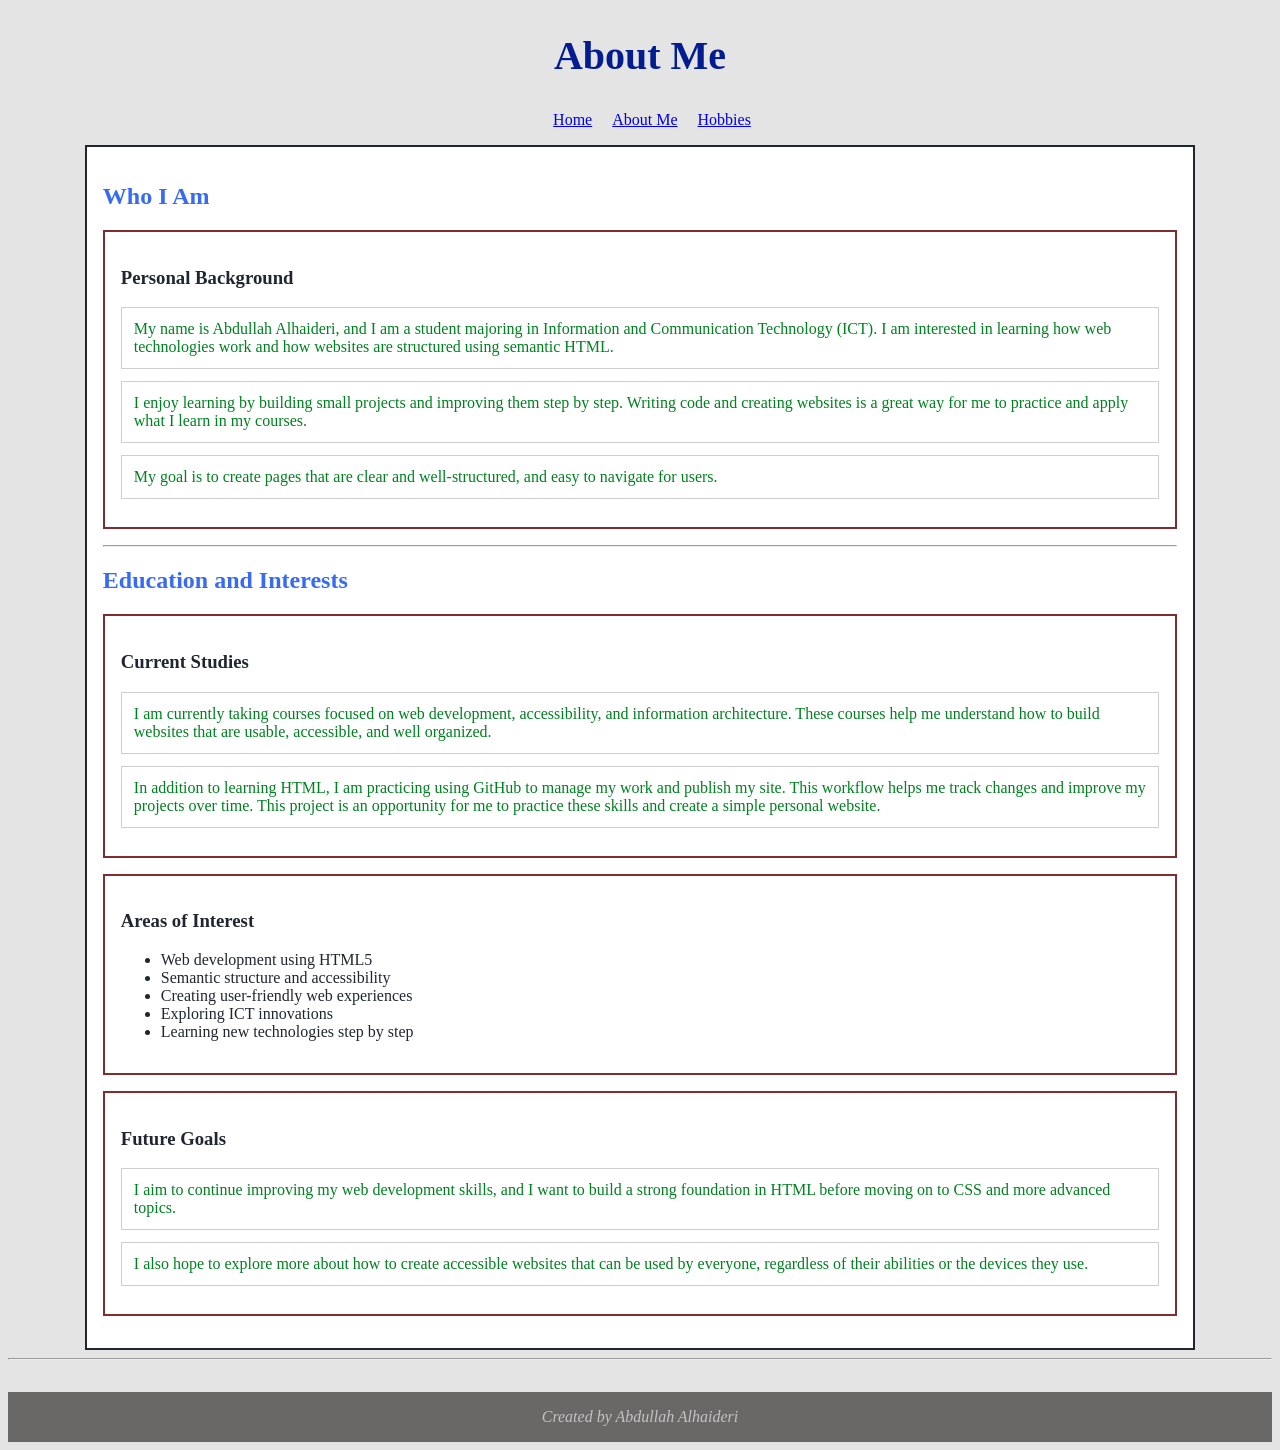
==== about.html @ c64aefee "added margins and borders" ====
<!DOCTYPE html>
<html lang="en">
<head>
    <meta charset="UTF-8">
    <meta name="viewport" content="width=device-width, initial-scale=1.0">
    <meta name="author" content="Abdullah Alhaideri">
    <meta name="description" content="About Abdullah Alhaideri.">
    <title>Abdullah Alhaideri - About Me</title>
    <base href="https://abod859.github.io/web_dev_2026/">
    <link rel="stylesheet" href="css/style.css">
</head>

<body>
    <header>
        
        <h1>About Me</h1>
       <nav>
            <ul>
            <li><a href="index.html">Home</a></li> 
            <li><a href="about.html">About Me</a></li> 
            <li><a href="hobbies.html">Hobbies</a></li> 
            </ul>
        </nav>
    </header>

    <main>
        <article>
            <header>
                <h2>Who I Am</h2>
            </header>

            <section>
                <h3>Personal Background</h3>
                <p>
                    My name is Abdullah Alhaideri, and I am a student majoring in Information and Communication
                    Technology (ICT). I am interested in learning how web technologies work and how websites
                    are structured using semantic HTML.
                </p>
                <p>
                    I enjoy learning by building small projects and improving them step by step.
                    Writing code and creating websites is a great way for me to practice and apply what I learn in my courses.
                </p>
                <p>
                     My goal is to create pages that are clear and well-structured, and easy to navigate for users.
                </p>
            </section>
        </article>
        <hr>
        <article>
            <header>
                <h2>Education and Interests</h2>
            </header>

            <section>
                <h3>Current Studies</h3>
                <p>
                    I am currently taking courses focused on web development, accessibility, and information
                    architecture. These courses help me understand how to build websites that are usable,
                    accessible, and well organized.
                </p>
                <p>
                    In addition to learning HTML, I am practicing using GitHub to manage my work and publish my site.
                    This workflow helps me track changes and improve my projects over time.
                    This project is an opportunity for me to practice these skills and create a simple personal website.
                </p>
                
            </section>

            <section>
                <h3>Areas of Interest</h3>
                <ul>
                    <li>Web development using HTML5</li>
                    <li>Semantic structure and accessibility</li>
                    <li>Creating user-friendly web experiences</li>
                    <li>Exploring ICT innovations</li>
                    <li>Learning new technologies step by step</li>
                </ul>
            </section>

             <section>
                <h3>Future Goals</h3>
                <p>
                    I aim to continue improving my web development skills, 
                    and I want to build a strong foundation in HTML before moving on to CSS and more advanced topics.
                </p>
                <p>
                    I also hope to explore more about how to create accessible websites that can be used by everyone, 
                    regardless of their abilities or the devices they use.
                </p>
            </section>
        </article>

    </main>
    <hr>
    <footer>
        <address>
            Created by Abdullah Alhaideri
        </address>
    </footer>
</body>
</html>
---- css/style.css ----
body {
  background-color: #e4e4e4fd;
  color: #202630;
  font-size: 1rem; 
}

h1 {
  color: #031d91;
  font-size: 2.5rem;
  font-weight: bold;
  text-align: center;
  margin: 2rem 0;
}

h2 {
  color: #0746f3ce;
}




nav a:hover{
  color: #a84f25;

}



nav > ul {
  background-color: #e4e4e4fd;
  list-style-type: none;
  text-align: center;
}
nav > ul > li {
  display: inline-block;
  margin-right: 1rem;
}



.highlight {
  background-color: #ffffff;
  color: #7c2d12;
}

#site-title {
  color: #7e2e2e;
}



/*
* {
  border: 1px solid black;
}
*/


main {
  width: 85%;
  margin: 0 auto;
  border: 2px solid #202630;
  padding: 1rem;
  background-color: #ffffff;
}


/* Section boxes
*/

section {
  border: 2px solid #7e2e2e;
  padding: 1rem;
  margin: 1rem 0;
}


/* Paragraph spacing example
*/

p {
  border: 1px solid #cfcfcf;
  padding: 0.75rem;
  margin: 0.75rem 0;
  color: #008120;

}



.nested-demo {
  border: 2px solid #0746f3ce;
  padding: 1rem;
  margin: 1rem 0;
  background-color: #f9fafb;
}


.child-default {
  width: 100%;
  padding: 1rem;
  border: 2px dashed #008120;
}


/* Using border-box */

.child-borderbox {
  width: 100%;
  padding: 1rem;
  border: 2px dashed #031d91;
  box-sizing: border-box;
}



/* Footer styling */
footer {
  background-color: #0803038c;
  color: #ffffff99;
  text-align: center;
  margin: 2rem 0 0 0;
  padding: 1rem;
}
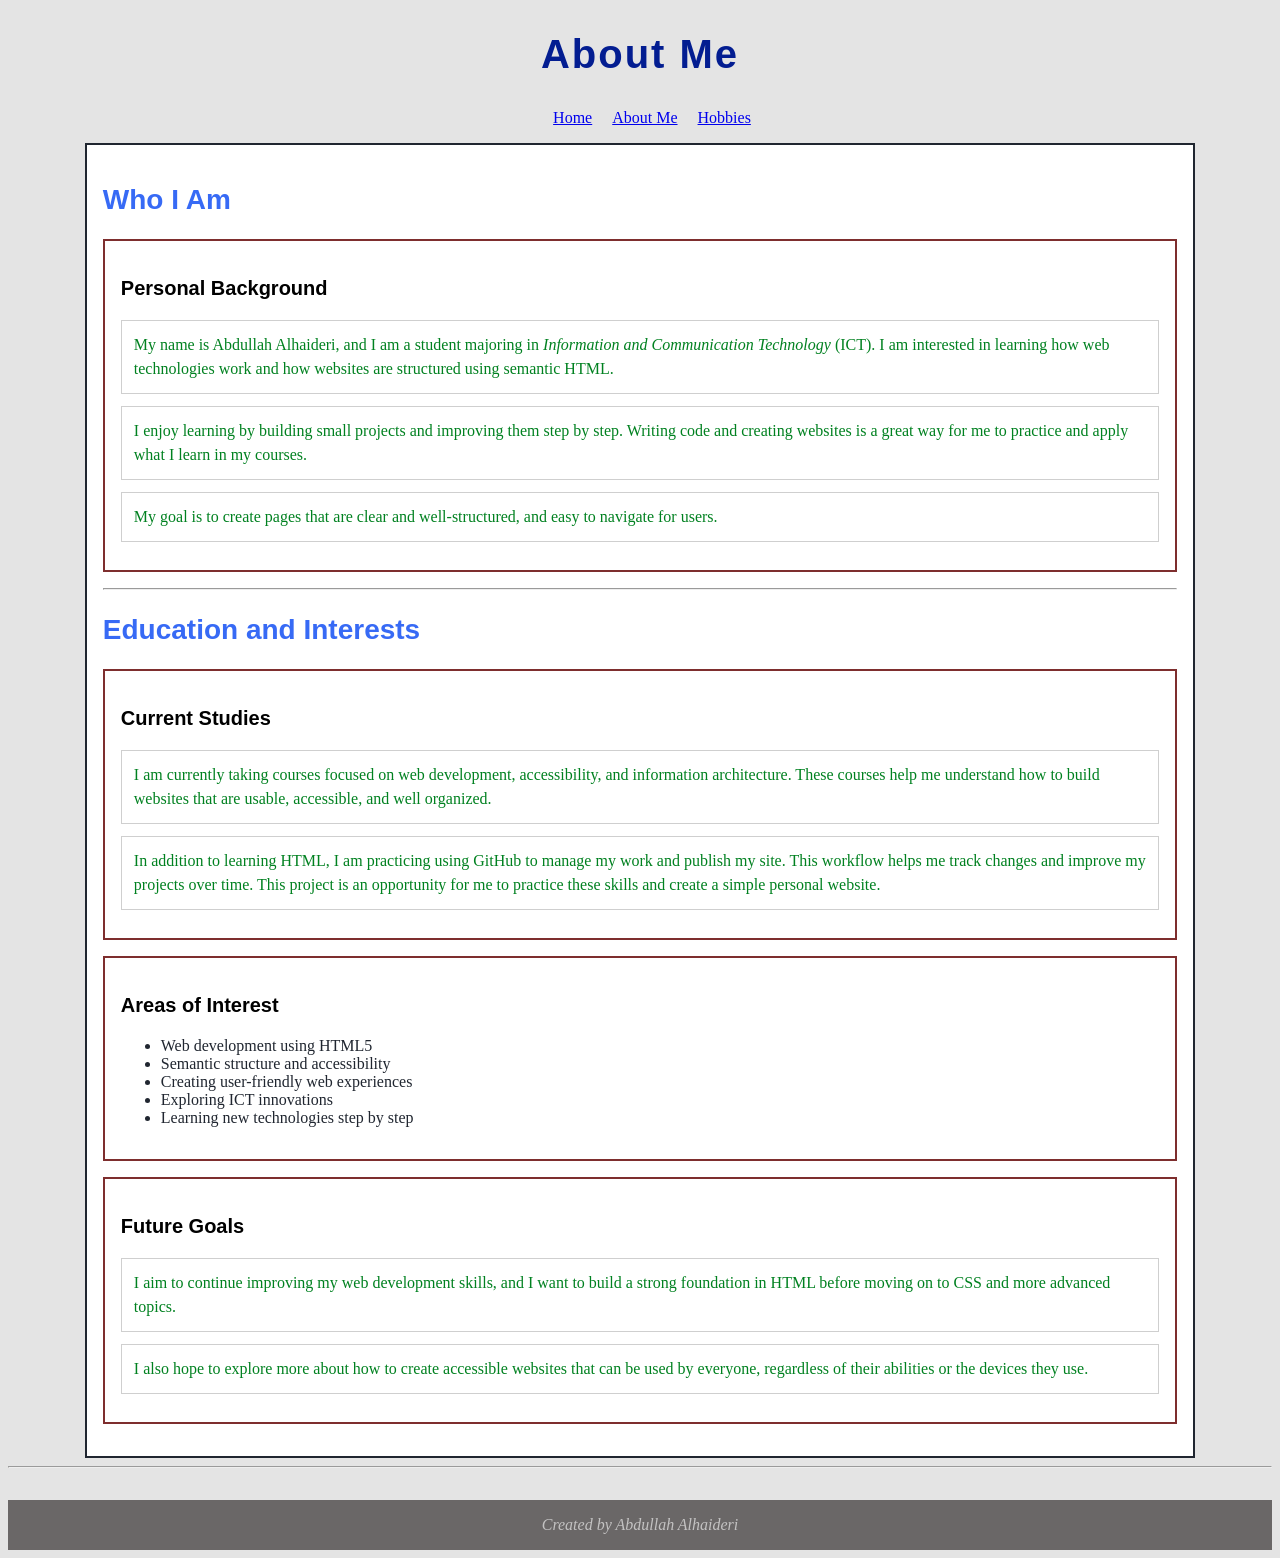
==== commit 54e69ce4: "Typography and Font Styles" ====
--- a/about.html
+++ b/about.html
@@ -32,8 +32,8 @@
             <section>
                 <h3>Personal Background</h3>
                 <p>
-                    My name is Abdullah Alhaideri, and I am a student majoring in Information and Communication
-                    Technology (ICT). I am interested in learning how web technologies work and how websites
+                    My name is Abdullah Alhaideri, and I am a student majoring in <i> Information and Communication
+                    Technology</i> (ICT). I am interested in learning how web technologies work and how websites
                     are structured using semantic HTML.
                 </p>
                 <p>
--- a/css/style.css
+++ b/css/style.css
@@ -1,10 +1,16 @@
 
 
-
+html {
+  font-size: 100%;
+  font-family: Georgia, 'Times New Roman', Times, serif;
+}
 body {
   background-color: #e4e4e4fd;
   color: #202630;
   font-size: 1rem; 
+}
+h1, h2, h3 {
+  font-family: Arial, Helvetica, sans-serif;
 }
 
 h1 {
@@ -13,18 +19,38 @@
   font-weight: bold;
   text-align: center;
   margin: 2rem 0;
+  letter-spacing: 0.05em;
+  
 }
 
 h2 {
   color: #0746f3ce;
+  font-size: 1.75rem;
+  font-weight: bold;
 }
 
+h3 {
+  color: #000000;
+  font-size: 1.25rem;
+  font-weight: bold;
+}
 
+/* Paragraph spacing example
+*/
+
+p {
+  border: 1px solid #cfcfcf;
+  padding: 0.75rem;
+  margin: 0.75rem 0;
+  color: #008120;
+  line-height: 1.5;
+
+}
 
 
 nav a:hover{
   color: #a84f25;
-
+  text-decoration: underline;
 }
 
 
@@ -33,6 +59,7 @@
   background-color: #e4e4e4fd;
   list-style-type: none;
   text-align: center;
+
 }
 nav > ul > li {
   display: inline-block;
@@ -68,6 +95,7 @@
 }
 
 
+
 /* Section boxes
 */
 
@@ -77,16 +105,18 @@
   margin: 1rem 0;
 }
 
+figure {
+  margin: 1rem 0;
+}
 
-/* Paragraph spacing example
-*/
-
-p {
-  border: 1px solid #cfcfcf;
-  padding: 0.75rem;
-  margin: 0.75rem 0;
-  color: #008120;
-
+picture {
+  display: block;
+}
+img {
+  max-width: 481px;
+  height: auto;
+  display: block;
+  margin: 1rem auto;
 }
 
 
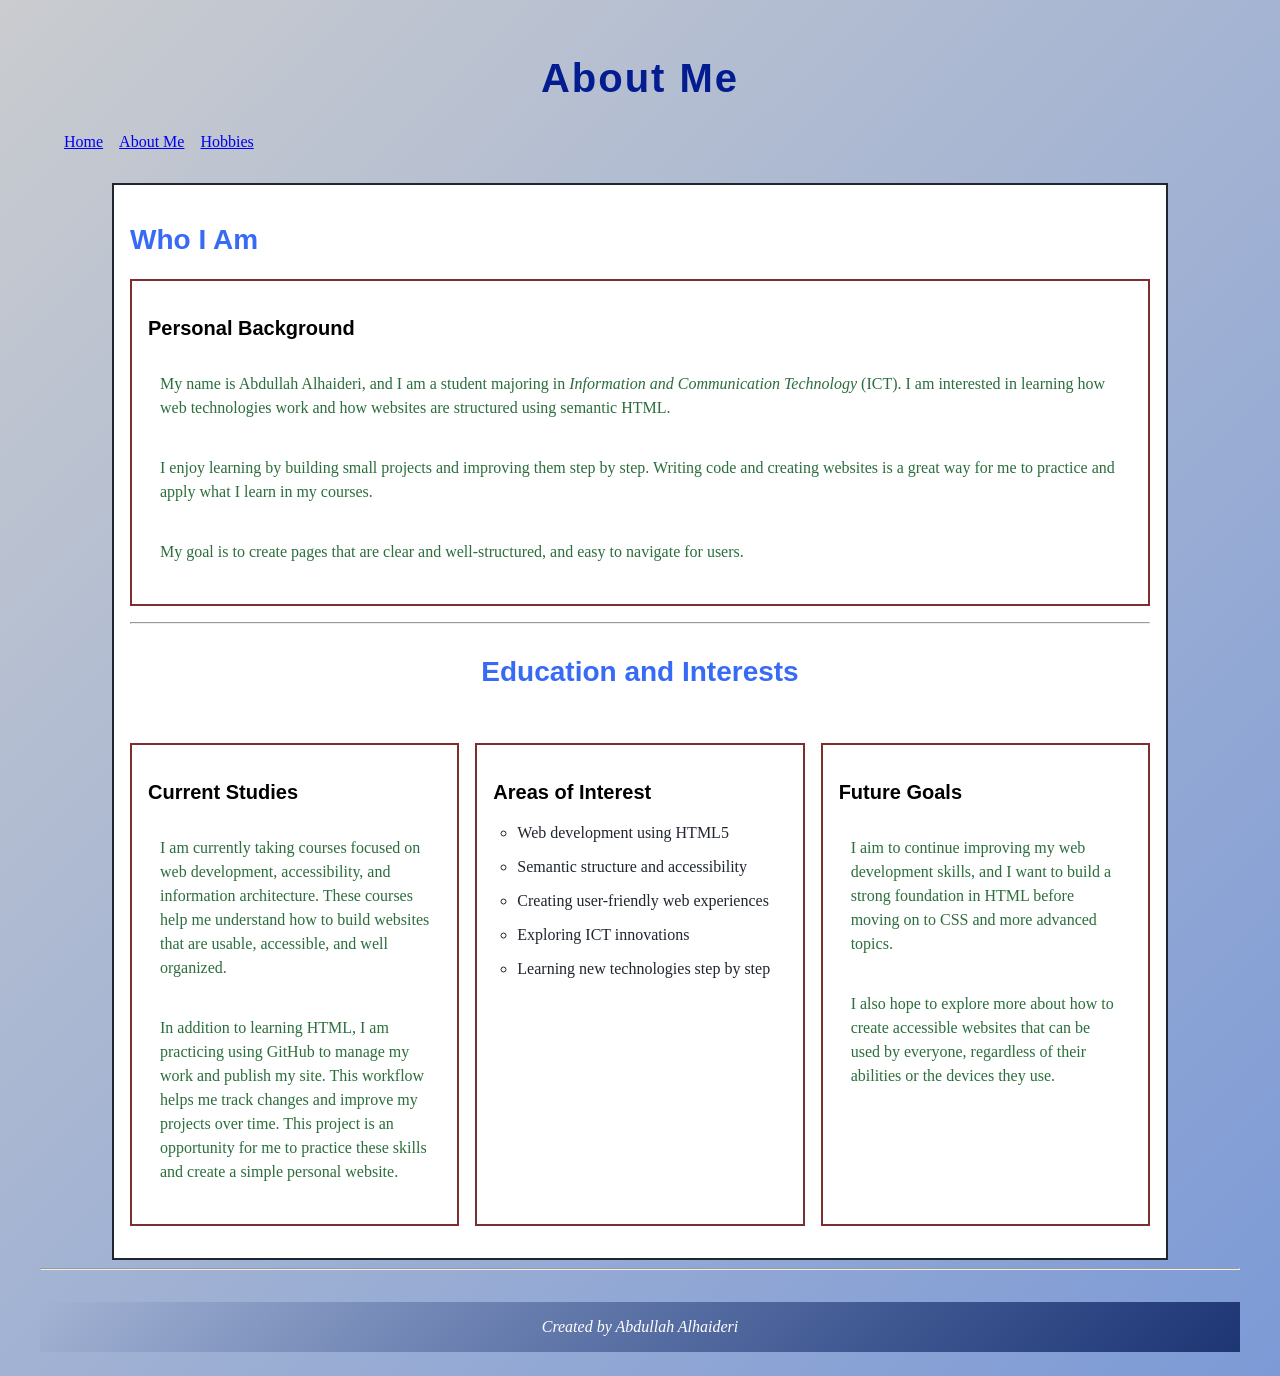
==== commit 2eccb2dd: "update" ====
--- a/about.html
+++ b/about.html
@@ -46,7 +46,7 @@
             </section>
         </article>
         <hr>
-        <article>
+        <article class="about-flex">
             <header>
                 <h2>Education and Interests</h2>
             </header>
--- a/css/style.css
+++ b/css/style.css
@@ -5,10 +5,14 @@
   font-family: Georgia, 'Times New Roman', Times, serif;
 }
 body {
-  background-color: #e4e4e4fd;
+  background: linear-gradient(135deg, #cacccf, #7292d3ec);
   color: #202630;
+  padding: 1rem 2rem;
   font-size: 1rem; 
 }
+
+
+
 h1, h2, h3 {
   font-family: Arial, Helvetica, sans-serif;
 }
@@ -39,10 +43,9 @@
 */
 
 p {
-  border: 1px solid #cfcfcf;
   padding: 0.75rem;
   margin: 0.75rem 0;
-  color: #008120;
+  color: #2b6e3c;
   line-height: 1.5;
 
 }
@@ -56,16 +59,30 @@
 
 
 nav > ul {
-  background-color: #e4e4e4fd;
   list-style-type: none;
   text-align: center;
+  background: none;
+  display: flex;
+  flex-wrap: wrap;
+  justify-self: center;
+  gap: 1rem;  
 
 }
 nav > ul > li {
   display: inline-block;
-  margin-right: 1rem;
-}
-
+  margin-right: 0;
+}
+
+/* List styling experiment */
+
+ul {
+  list-style-type: circle;
+  padding-left: 1.5rem;
+}
+
+ul li {
+  margin-bottom: 1rem;
+}
 
 
 .highlight {
@@ -94,6 +111,23 @@
   background-color: #ffffff;
 }
 
+.about-flex {
+  display: flex;
+  flex-wrap: wrap;
+  gap: 1rem;
+}
+
+.about-flex > header {
+  width: 100%;
+  text-align: center;
+  color: #0746f3ce;
+}
+
+.about-flex > section {
+  flex: 1 1 18rem;
+}
+
+
 
 
 /* Section boxes
@@ -106,7 +140,7 @@
 }
 
 figure {
-  margin: 1rem 0;
+  padding: 0.5rem;
 }
 
 picture {
@@ -117,7 +151,13 @@
   height: auto;
   display: block;
   margin: 1rem auto;
-}
+  border: 5px dotted #5c5b5bf3;
+  border-radius: 20px;
+
+}
+
+
+
 
 
 
@@ -126,8 +166,20 @@
   padding: 1rem;
   margin: 1rem 0;
   background-color: #f9fafb;
-}
-
+  display: flex;
+  flex-wrap: wrap;
+  gap: 1rem;
+}
+
+.nested-demo > header {
+  width: 100%;
+  text-align: center;
+  color: #0746f3ce;
+}
+
+.nested-demo > section {
+  flex: 1 1 18rem;
+}
 
 .child-default {
   width: 100%;
@@ -149,9 +201,11 @@
 
 /* Footer styling */
 footer {
-  background-color: #0803038c;
-  color: #ffffff99;
+  background: linear-gradient(135deg, #1a1a2e00, #09205fd2);
+  color: #ffffff;
   text-align: center;
   margin: 2rem 0 0 0;
   padding: 1rem;
-}+  
+}
+
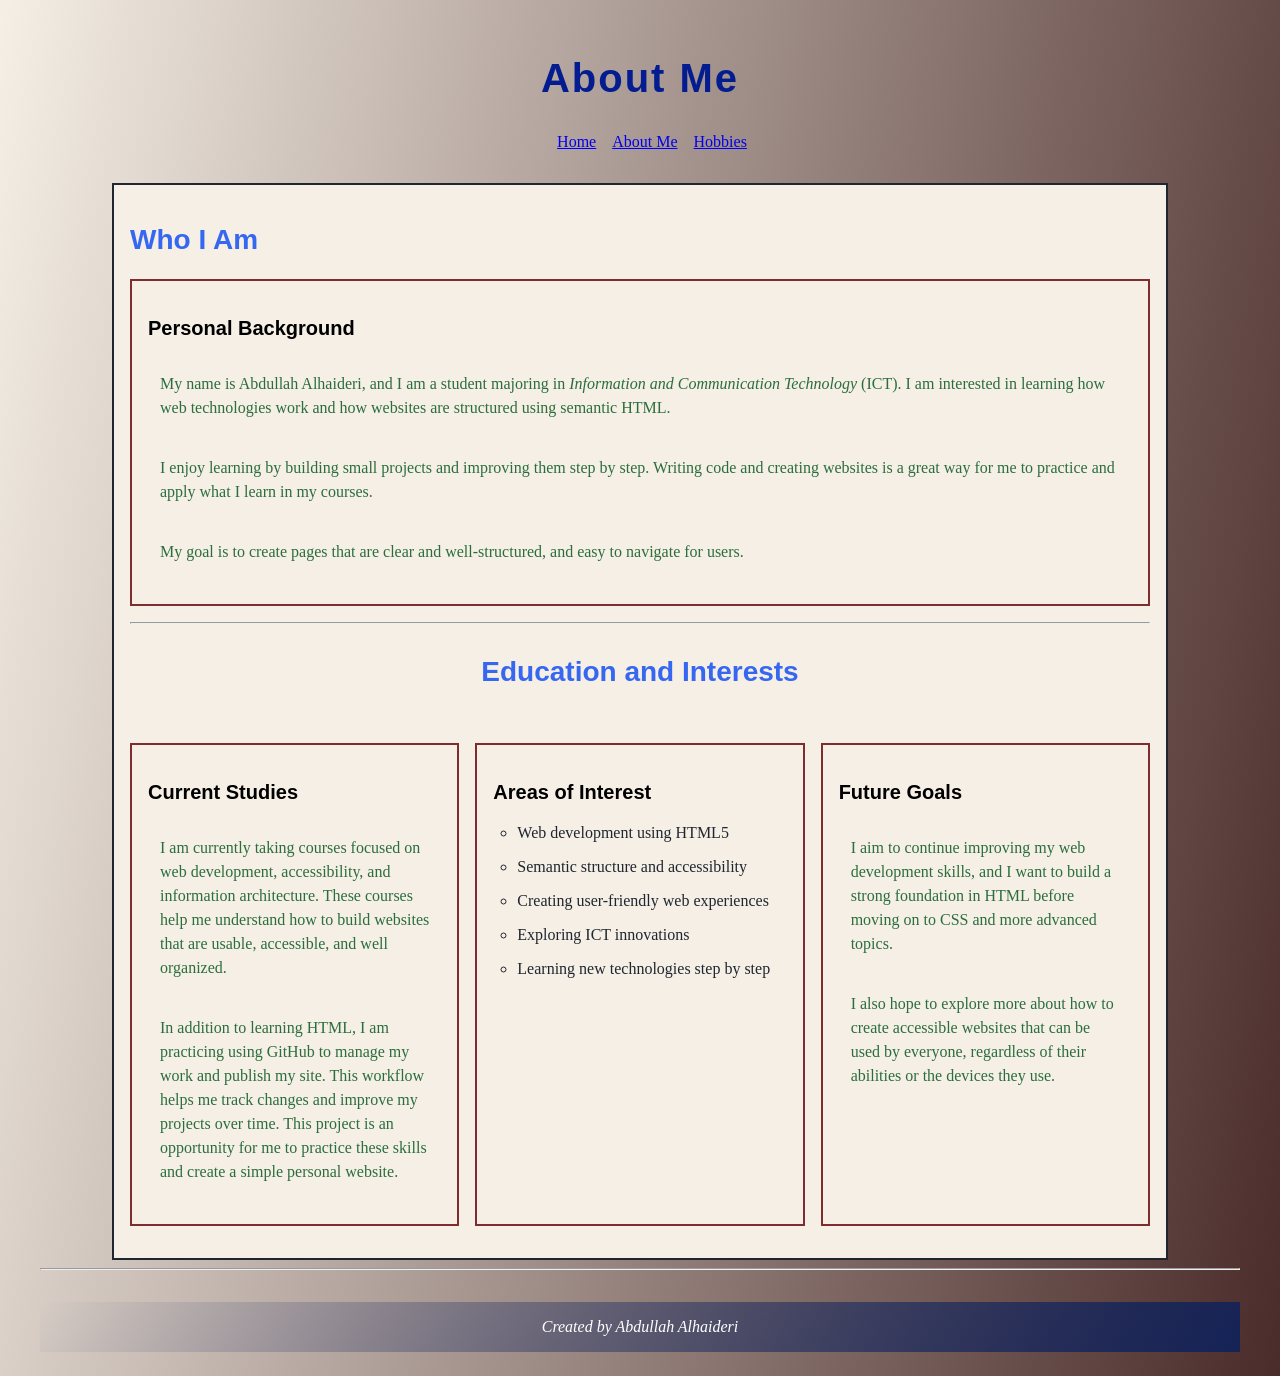
==== commit 52042f6f: "Add structured data for about in JSON-LD" ====
--- a/about.html
+++ b/about.html
@@ -8,6 +8,32 @@
     <title>Abdullah Alhaideri - About Me</title>
     <base href="https://abod859.github.io/web_dev_2026/">
     <link rel="stylesheet" href="css/style.css">
+
+    <script type="application/ld+json">
+{
+  "@context": "https://schema.org",
+  "@type": "ProfilePage",
+  "name": "About Me - Abdullah Alhaideri",
+  "url": "https://abod859.github.io/web_dev_2026/about.html",
+  "description": "A page describing the personal background, current studies, and future goals of Abdullah Alhaideri.",
+  "mainEntity": {
+    "@type": "Person",
+    "name": "Abdullah Alhaideri",
+    "knowsAbout": [
+      "Web development using HTML5",
+      "Semantic structure and accessibility",
+      "Creating user-friendly web experiences",
+      "Exploring ICT innovations",
+      "Learning new technologies step by step"
+    ],
+    "hasCredential": {
+      "@type": "EducationalOccupationalCredential",
+      "credentialCategory": "Information and Communication Technology",
+      "description": "Courses focused on web development, accessibility, and information architecture"
+    }
+  }
+}
+</script>
 </head>
 
 <body>
--- a/css/style.css
+++ b/css/style.css
@@ -1,18 +1,23 @@
 
-
+/* Global styles
+*/
 html {
   font-size: 100%;
   font-family: Georgia, 'Times New Roman', Times, serif;
 }
+
+/* Body styling with gradient background and padding
+*/
 body {
-  background: linear-gradient(135deg, #cacccf, #7292d3ec);
+  background: linear-gradient(100deg, #f5efe6, #4A2c2a);
   color: #202630;
   padding: 1rem 2rem;
   font-size: 1rem; 
 }
 
 
-
+/* Heading styles with different colors and font sizes
+*/
 h1, h2, h3 {
   font-family: Arial, Helvetica, sans-serif;
 }
@@ -57,17 +62,19 @@
 }
 
 
-
 nav > ul {
   list-style-type: none;
   text-align: center;
   background: none;
   display: flex;
   flex-wrap: wrap;
-  justify-self: center;
+  justify-content: center;
   gap: 1rem;  
 
 }
+
+/* Displaying navigation items inline with spacing
+*/
 nav > ul > li {
   display: inline-block;
   margin-right: 0;
@@ -84,7 +91,8 @@
   margin-bottom: 1rem;
 }
 
-
+/* Highlight class for special text styling
+*/
 .highlight {
   background-color: #ffffff;
   color: #7c2d12;
@@ -102,15 +110,18 @@
 }
 */
 
-
+/* Main content styling with centered layout and borders
+*/
 main {
   width: 85%;
   margin: 0 auto;
   border: 2px solid #202630;
   padding: 1rem;
-  background-color: #ffffff;
-}
-
+  background-color: #f5efe6;
+}
+
+/* About section with flexbox layout and responsive design
+*/
 .about-flex {
   display: flex;
   flex-wrap: wrap;
@@ -137,8 +148,11 @@
   border: 2px solid #7e2e2e;
   padding: 1rem;
   margin: 1rem 0;
-}
-
+  background-color: #f5efe6;
+}
+
+/* Figure and image styling with borders and responsive design
+*/
 figure {
   padding: 0.5rem;
 }
@@ -157,15 +171,13 @@
 }
 
 
-
-
-
-
+/* Nested demo section with flexbox layout and different border styles
+*/
 .nested-demo {
   border: 2px solid #0746f3ce;
   padding: 1rem;
   margin: 1rem 0;
-  background-color: #f9fafb;
+  background-color: #f5efe6;
   display: flex;
   flex-wrap: wrap;
   gap: 1rem;
@@ -181,6 +193,9 @@
   flex: 1 1 18rem;
 }
 
+
+/* Default box model with content-box
+*/
 .child-default {
   width: 100%;
   padding: 1rem;
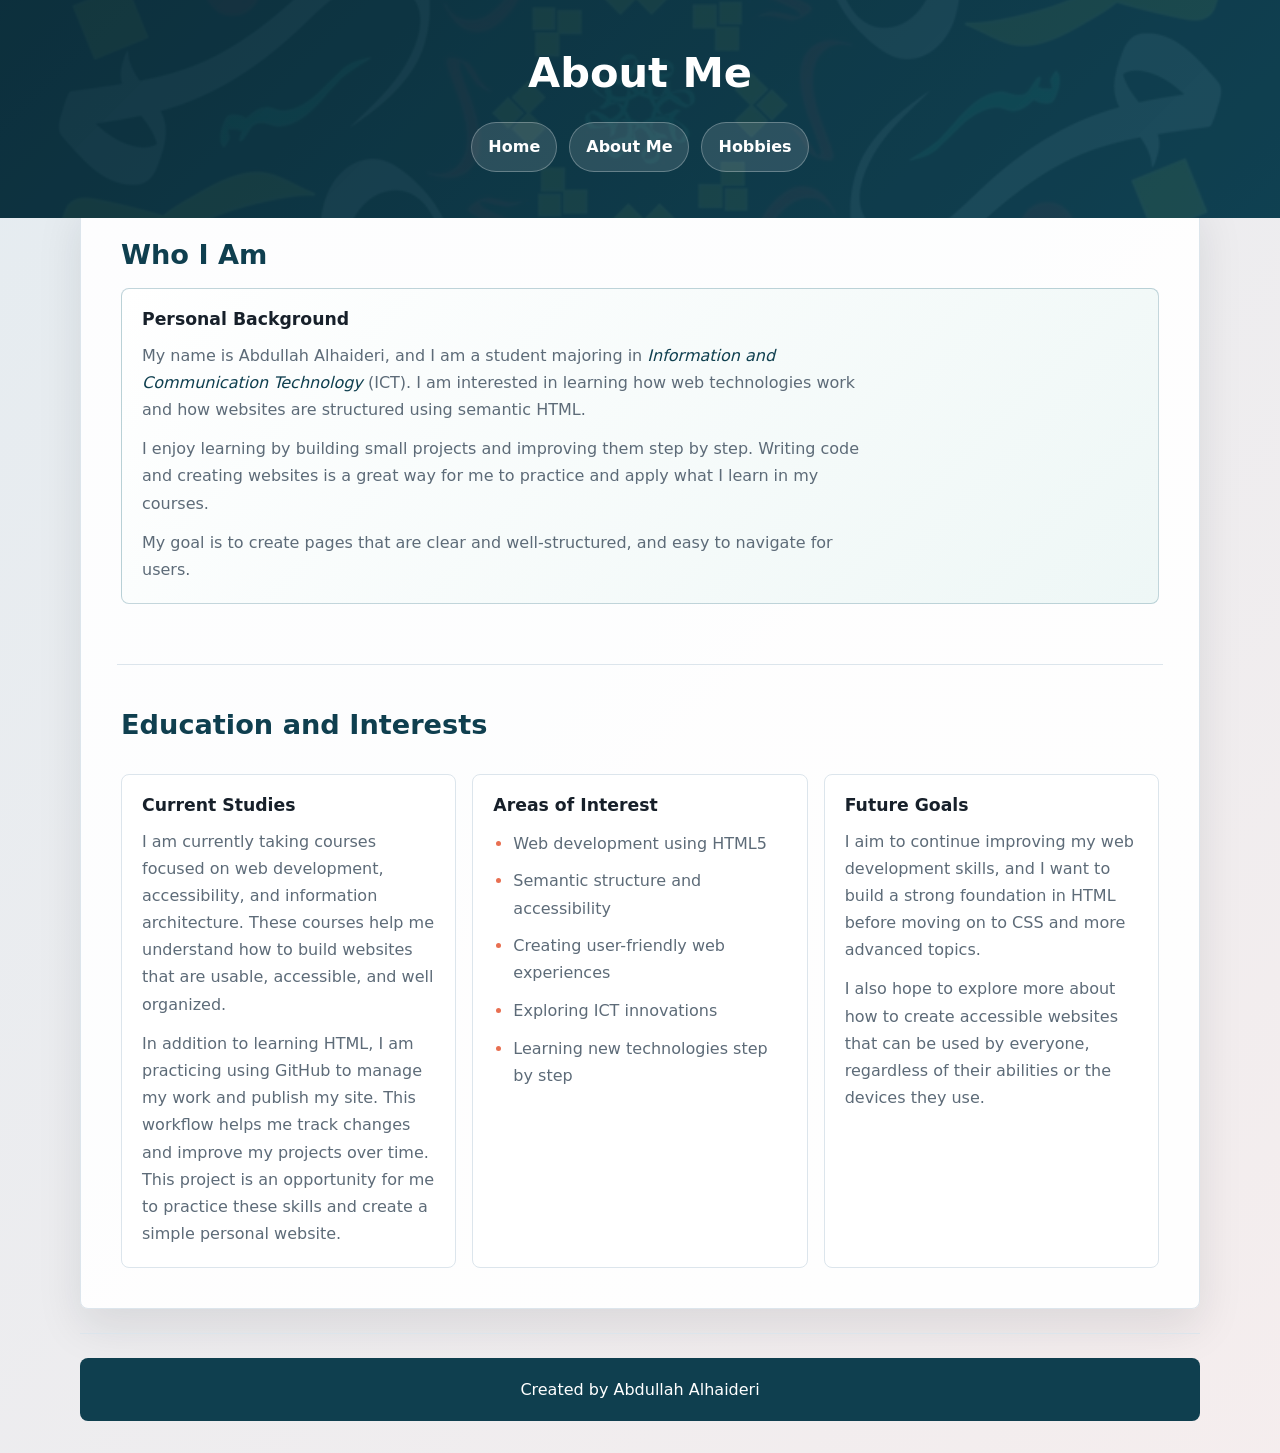
==== commit c752f55b: "CSS update" ====
--- a/about.html
+++ b/about.html
@@ -6,7 +6,6 @@
     <meta name="author" content="Abdullah Alhaideri">
     <meta name="description" content="About Abdullah Alhaideri.">
     <title>Abdullah Alhaideri - About Me</title>
-    <base href="https://abod859.github.io/web_dev_2026/">
     <link rel="stylesheet" href="css/style.css">
 
     <script type="application/ld+json">
--- a/css/style.css
+++ b/css/style.css
@@ -1,226 +1,331 @@
-
-/* Global styles
-*/
+/* Modern personal website design */
+:root {
+  --bg: #f6f8fb;
+  --surface: #ffffff;
+  --surface-soft: #eef7f6;
+  --text: #17202a;
+  --muted: #5d6b78;
+  --primary: #155e75;
+  --primary-dark: #0f3f4f;
+  --accent: #e86f51;
+  --line: #dce5ec;
+  --shadow: 0 18px 45px rgba(23, 32, 42, 0.1);
+  --radius: 8px;
+}
+
+* {
+  box-sizing: border-box;
+}
+
 html {
   font-size: 100%;
-  font-family: Georgia, 'Times New Roman', Times, serif;
-}
-
-/* Body styling with gradient background and padding
-*/
+  font-family: Inter, ui-sans-serif, system-ui, -apple-system, BlinkMacSystemFont, "Segoe UI", Arial, sans-serif;
+  scroll-behavior: smooth;
+}
+
 body {
-  background: linear-gradient(100deg, #f5efe6, #4A2c2a);
-  color: #202630;
-  padding: 1rem 2rem;
-  font-size: 1rem; 
-}
-
-
-/* Heading styles with different colors and font sizes
-*/
-h1, h2, h3 {
-  font-family: Arial, Helvetica, sans-serif;
+  min-height: 100vh;
+  margin: 0;
+  background:
+    linear-gradient(135deg, rgba(21, 94, 117, 0.08), rgba(232, 111, 81, 0.08)),
+    var(--bg);
+  color: var(--text);
+  font-size: 1rem;
+  line-height: 1.7;
+}
+
+body > header {
+  position: relative;
+  overflow: hidden;
+  padding: 3rem 1.5rem 2.25rem;
+  color: #ffffff;
+  text-align: center;
+  background:
+    linear-gradient(135deg, rgba(15, 63, 79, 0.96), rgba(21, 94, 117, 0.92)),
+    url("../media/calligraphy_large.jpg") center / cover;
+}
+
+body > header::before {
+  content: "";
+  position: absolute;
+  inset: 0;
+  background: rgba(9, 24, 32, 0.35);
+}
+
+body > header > * {
+  position: relative;
+  z-index: 1;
+}
+
+h1,
+h2,
+h3 {
+  margin: 0;
+  color: var(--text);
+  line-height: 1.2;
 }
 
 h1 {
-  color: #031d91;
-  font-size: 2.5rem;
-  font-weight: bold;
-  text-align: center;
-  margin: 2rem 0;
-  letter-spacing: 0.05em;
-  
+  max-width: 48rem;
+  margin: 0 auto 1.5rem;
+  color: #ffffff;
+  font-size: 2.6rem;
+  font-weight: 800;
 }
 
 h2 {
-  color: #0746f3ce;
-  font-size: 1.75rem;
-  font-weight: bold;
+  color: var(--primary-dark);
+  font-size: 1.7rem;
+  font-weight: 750;
 }
 
 h3 {
-  color: #000000;
-  font-size: 1.25rem;
-  font-weight: bold;
-}
-
-/* Paragraph spacing example
-*/
-
-p {
-  padding: 0.75rem;
-  margin: 0.75rem 0;
-  color: #2b6e3c;
-  line-height: 1.5;
-
-}
-
-
-nav a:hover{
-  color: #a84f25;
-  text-decoration: underline;
-}
-
+  color: var(--text);
+  font-size: 1.08rem;
+  font-weight: 700;
+}
 
 nav > ul {
-  list-style-type: none;
-  text-align: center;
-  background: none;
   display: flex;
   flex-wrap: wrap;
   justify-content: center;
-  gap: 1rem;  
-
-}
-
-/* Displaying navigation items inline with spacing
-*/
-nav > ul > li {
-  display: inline-block;
-  margin-right: 0;
-}
-
-/* List styling experiment */
+  gap: 0.75rem;
+  margin: 0;
+  padding: 0;
+  list-style: none;
+}
+
+nav a {
+  display: inline-flex;
+  align-items: center;
+  min-height: 2.75rem;
+  padding: 0.65rem 1rem;
+  border: 1px solid rgba(255, 255, 255, 0.28);
+  border-radius: 999px;
+  color: #ffffff;
+  font-weight: 700;
+  text-decoration: none;
+  background: rgba(255, 255, 255, 0.12);
+  transition: transform 180ms ease, background-color 180ms ease, border-color 180ms ease;
+}
+
+nav a:hover,
+nav a:focus-visible {
+  color: #ffffff;
+  background: rgba(255, 255, 255, 0.22);
+  border-color: rgba(255, 255, 255, 0.65);
+  text-decoration: none;
+  transform: translateY(-2px);
+}
+
+main {
+  width: min(1120px, calc(100% - 2rem));
+  margin: -1.25rem auto 0;
+  padding: 1.25rem;
+  border: 1px solid var(--line);
+  border-radius: var(--radius);
+  background: rgba(255, 255, 255, 0.92);
+  box-shadow: var(--shadow);
+}
+
+article {
+  padding: 1.25rem;
+}
+
+article > header {
+  margin-bottom: 1rem;
+}
+
+section {
+  margin: 1rem 0;
+  padding: 1.25rem;
+  border: 1px solid var(--line);
+  border-radius: var(--radius);
+  background: var(--surface);
+}
+
+article:first-child section:first-of-type {
+  border-color: rgba(21, 94, 117, 0.25);
+  background: linear-gradient(135deg, #ffffff, var(--surface-soft));
+}
+
+p {
+  max-width: 72ch;
+  margin: 0.75rem 0 0;
+  padding: 0;
+  color: var(--muted);
+}
+
+strong,
+em,
+i {
+  color: var(--primary-dark);
+}
 
 ul {
-  list-style-type: circle;
-  padding-left: 1.5rem;
+  margin: 0.9rem 0 0;
+  padding-left: 1.25rem;
 }
 
 ul li {
-  margin-bottom: 1rem;
-}
-
-/* Highlight class for special text styling
-*/
+  margin-bottom: 0.65rem;
+  color: var(--muted);
+}
+
+main ul li::marker {
+  color: var(--accent);
+}
+
+hr {
+  width: min(1120px, calc(100% - 2rem));
+  height: 1px;
+  margin: 1.5rem auto;
+  border: 0;
+  background: var(--line);
+}
+
 .highlight {
-  background-color: #ffffff;
-  color: #7c2d12;
+  border-radius: 0.35rem;
+  color: var(--primary-dark);
+  background-color: #fff3ed;
 }
 
 #site-title {
-  color: #7e2e2e;
-}
-
-
-
-/*
-* {
-  border: 1px solid black;
-}
-*/
-
-/* Main content styling with centered layout and borders
-*/
-main {
-  width: 85%;
-  margin: 0 auto;
-  border: 2px solid #202630;
+  color: var(--primary-dark);
+}
+
+.about-flex,
+.nested-demo {
+  display: grid;
+  grid-template-columns: repeat(3, minmax(0, 1fr));
+  gap: 1rem;
+  margin: 0;
+  padding: 1.25rem;
+  border: 0;
+  background: transparent;
+}
+
+.about-flex > header,
+.nested-demo > header {
+  grid-column: 1 / -1;
+  text-align: left;
+}
+
+.about-flex > section,
+.nested-demo > section {
+  margin: 0;
+}
+
+.nested-demo > section {
+  background: #fbfcfd;
+}
+
+.child-default,
+.child-borderbox {
+  width: 100%;
+  margin-top: 0.75rem;
   padding: 1rem;
-  background-color: #f5efe6;
-}
-
-/* About section with flexbox layout and responsive design
-*/
-.about-flex {
-  display: flex;
-  flex-wrap: wrap;
-  gap: 1rem;
-}
-
-.about-flex > header {
-  width: 100%;
-  text-align: center;
-  color: #0746f3ce;
-}
-
-.about-flex > section {
-  flex: 1 1 18rem;
-}
-
-
-
-
-/* Section boxes
-*/
-
-section {
-  border: 2px solid #7e2e2e;
-  padding: 1rem;
-  margin: 1rem 0;
-  background-color: #f5efe6;
-}
-
-/* Figure and image styling with borders and responsive design
-*/
+  border-radius: var(--radius);
+  color: var(--text);
+  background: #ffffff;
+}
+
+.child-default {
+  border: 1px dashed var(--accent);
+}
+
+.child-borderbox {
+  border: 1px dashed var(--primary);
+  box-sizing: border-box;
+}
+
 figure {
-  padding: 0.5rem;
+  margin: 1.25rem 0 0;
+  padding: 0;
 }
 
 picture {
   display: block;
 }
+
 img {
-  max-width: 481px;
+  display: block;
+  width: min(100%, 481px);
   height: auto;
-  display: block;
   margin: 1rem auto;
-  border: 5px dotted #5c5b5bf3;
-  border-radius: 20px;
-
-}
-
-
-/* Nested demo section with flexbox layout and different border styles
-*/
-.nested-demo {
-  border: 2px solid #0746f3ce;
-  padding: 1rem;
-  margin: 1rem 0;
-  background-color: #f5efe6;
-  display: flex;
-  flex-wrap: wrap;
-  gap: 1rem;
-}
-
-.nested-demo > header {
-  width: 100%;
+  border: 0;
+  border-radius: var(--radius);
+  box-shadow: 0 14px 35px rgba(23, 32, 42, 0.14);
+}
+
+figcaption {
+  color: var(--muted);
+  font-size: 0.95rem;
   text-align: center;
-  color: #0746f3ce;
-}
-
-.nested-demo > section {
-  flex: 1 1 18rem;
-}
-
-
-/* Default box model with content-box
-*/
-.child-default {
-  width: 100%;
-  padding: 1rem;
-  border: 2px dashed #008120;
-}
-
-
-/* Using border-box */
-
-.child-borderbox {
-  width: 100%;
-  padding: 1rem;
-  border: 2px dashed #031d91;
-  box-sizing: border-box;
-}
-
-
-
-/* Footer styling */
+}
+
 footer {
-  background: linear-gradient(135deg, #1a1a2e00, #09205fd2);
+  width: min(1120px, calc(100% - 2rem));
+  margin: 1.5rem auto 2rem;
+  padding: 1.1rem;
+  border-radius: var(--radius);
   color: #ffffff;
   text-align: center;
-  margin: 2rem 0 0 0;
-  padding: 1rem;
-  
-}
-
+  background: var(--primary-dark);
+}
+
+address {
+  font-style: normal;
+}
+
+@media (max-width: 850px) {
+  h1 {
+    font-size: 2.15rem;
+  }
+
+  main {
+    padding: 0.75rem;
+  }
+
+  article,
+  section,
+  .about-flex,
+  .nested-demo {
+    padding: 1rem;
+  }
+
+  .about-flex,
+  .nested-demo {
+    grid-template-columns: 1fr;
+  }
+}
+
+@media (max-width: 520px) {
+  body > header {
+    padding: 2.25rem 1rem 1.75rem;
+  }
+
+  h1 {
+    font-size: 1.8rem;
+  }
+
+  h2 {
+    font-size: 1.4rem;
+  }
+
+  nav > ul {
+    gap: 0.5rem;
+  }
+
+  nav a {
+    min-height: 2.5rem;
+    padding: 0.55rem 0.8rem;
+    font-size: 0.95rem;
+  }
+
+  main,
+  hr,
+  footer {
+    width: min(100% - 1rem, 1120px);
+  }
+}
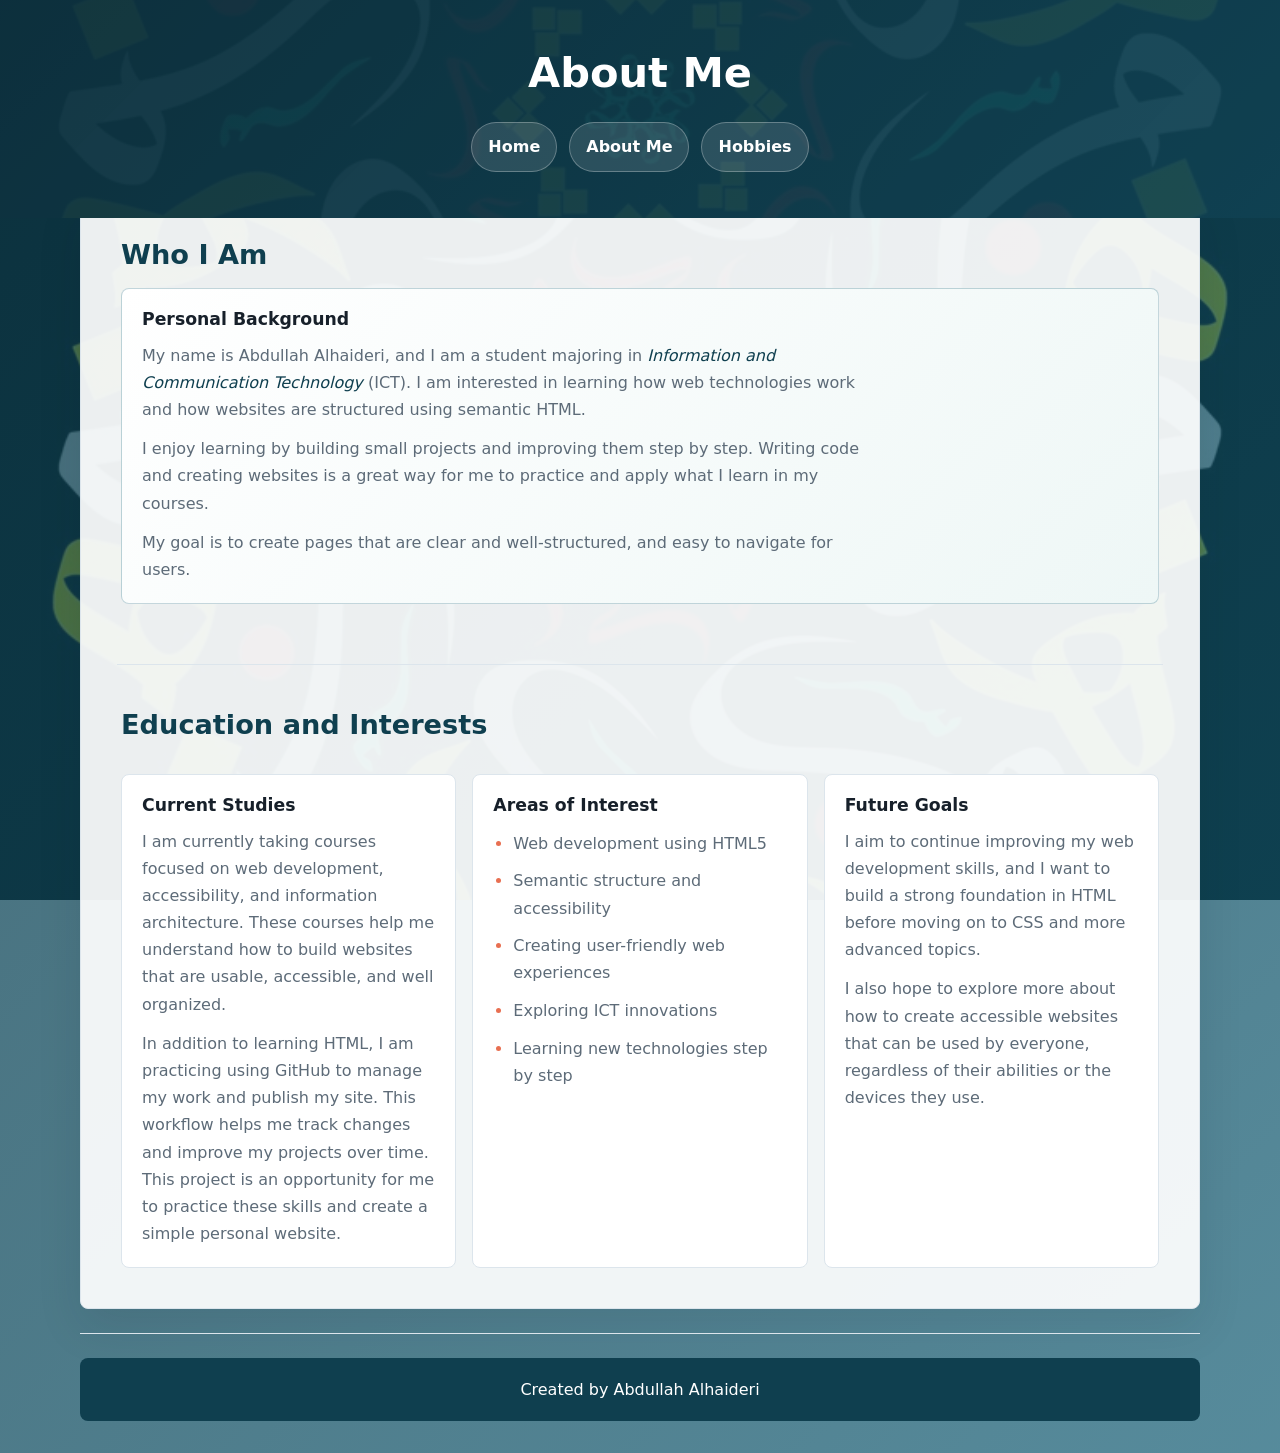
==== commit d6ece187: "update calligraphy background" ====
--- a/about.html
+++ b/about.html
@@ -6,14 +6,14 @@
     <meta name="author" content="Abdullah Alhaideri">
     <meta name="description" content="About Abdullah Alhaideri.">
     <title>Abdullah Alhaideri - About Me</title>
-    <link rel="stylesheet" href="css/style.css">
+    <link rel="stylesheet" href="css/style.css?v=2">
 
     <script type="application/ld+json">
 {
   "@context": "https://schema.org",
   "@type": "ProfilePage",
   "name": "About Me - Abdullah Alhaideri",
-  "url": "https://abod859.github.io/web_dev_2026/about.html",
+  "url": "https://alhaideri.github.io/web_dev_2026/about.html",
   "description": "A page describing the personal background, current studies, and future goals of Abdullah Alhaideri.",
   "mainEntity": {
     "@type": "Person",
--- a/css/style.css
+++ b/css/style.css
@@ -27,8 +27,8 @@
   min-height: 100vh;
   margin: 0;
   background:
-    linear-gradient(135deg, rgba(21, 94, 117, 0.08), rgba(232, 111, 81, 0.08)),
-    var(--bg);
+    linear-gradient(135deg, rgba(15, 63, 79, 0.78), rgba(21, 94, 117, 0.72)),
+    url("../media/calligraphy_large.jpg") center / cover fixed;
   color: var(--text);
   font-size: 1rem;
   line-height: 1.7;
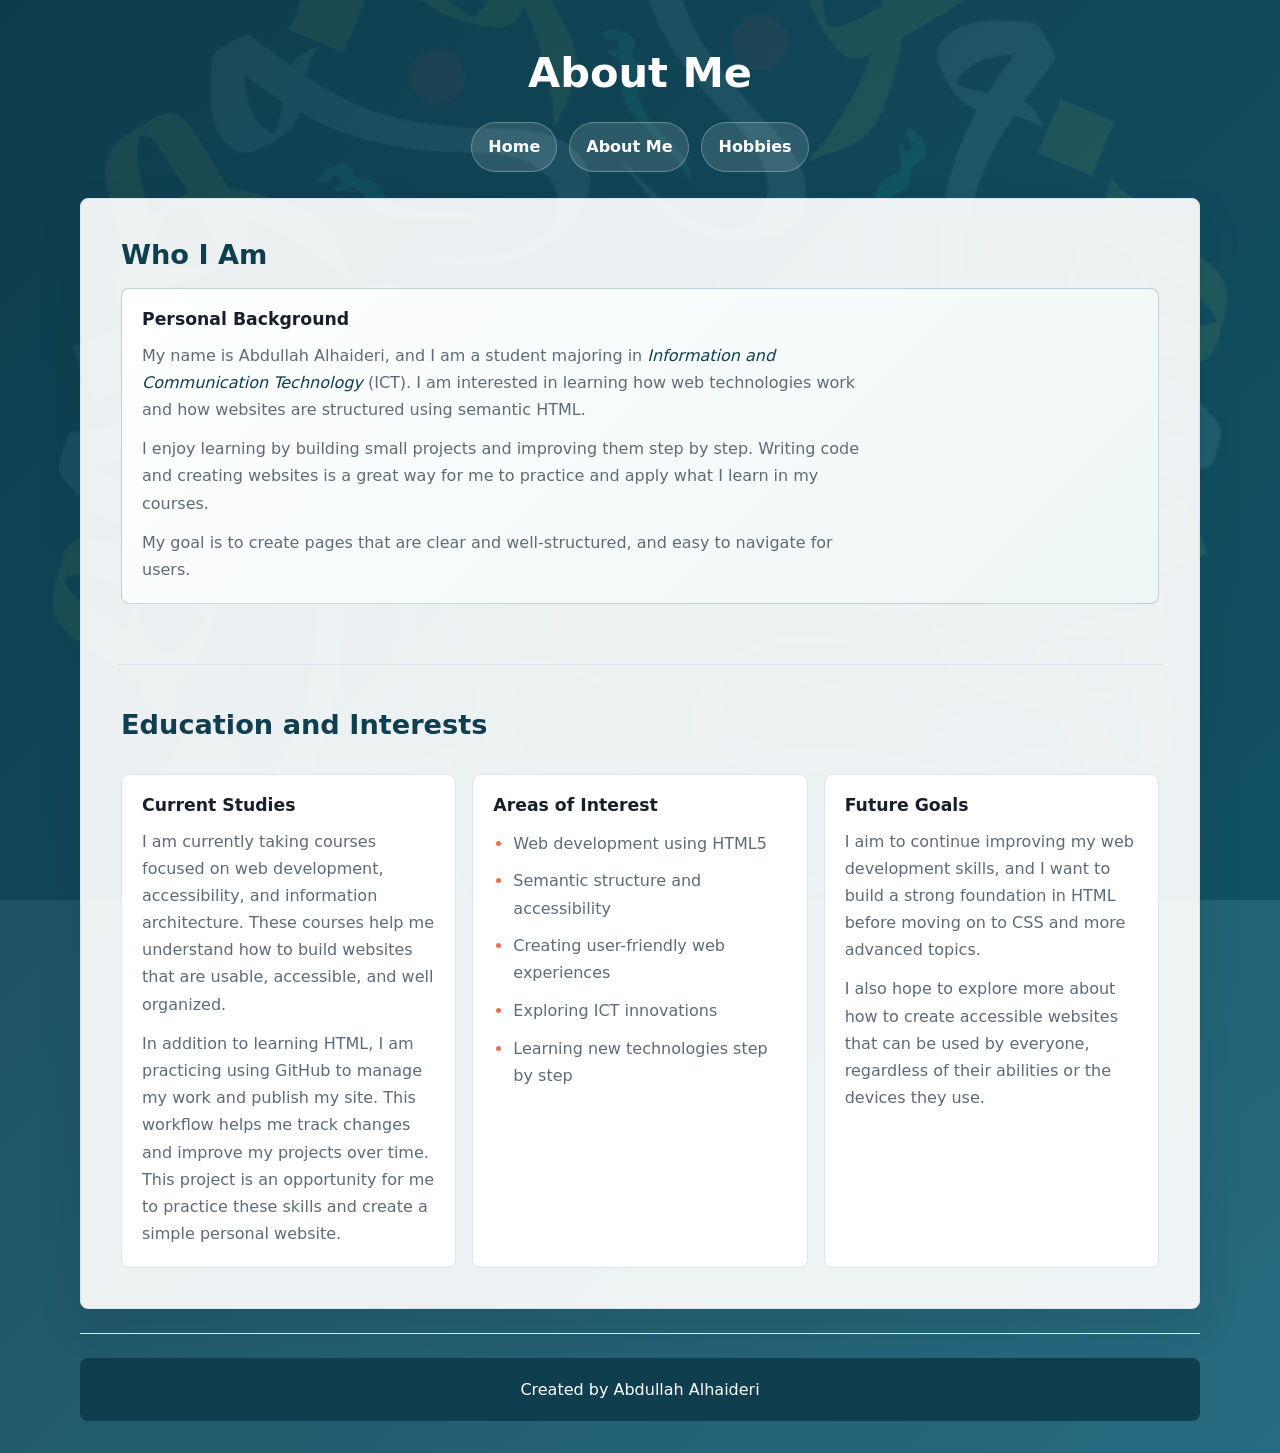
==== commit 34f53f24: "make header and side background seamless" ====
--- a/about.html
+++ b/about.html
@@ -6,7 +6,7 @@
     <meta name="author" content="Abdullah Alhaideri">
     <meta name="description" content="About Abdullah Alhaideri.">
     <title>Abdullah Alhaideri - About Me</title>
-    <link rel="stylesheet" href="css/style.css?v=2">
+    <link rel="stylesheet" href="css/style.css?v=3">
 
     <script type="application/ld+json">
 {
--- a/css/style.css
+++ b/css/style.css
@@ -27,7 +27,7 @@
   min-height: 100vh;
   margin: 0;
   background:
-    linear-gradient(135deg, rgba(15, 63, 79, 0.78), rgba(21, 94, 117, 0.72)),
+    linear-gradient(135deg, rgba(15, 63, 79, 0.96), rgba(21, 94, 117, 0.92)),
     url("../media/calligraphy_large.jpg") center / cover fixed;
   color: var(--text);
   font-size: 1rem;
@@ -40,16 +40,11 @@
   padding: 3rem 1.5rem 2.25rem;
   color: #ffffff;
   text-align: center;
-  background:
-    linear-gradient(135deg, rgba(15, 63, 79, 0.96), rgba(21, 94, 117, 0.92)),
-    url("../media/calligraphy_large.jpg") center / cover;
+  background: transparent;
 }
 
 body > header::before {
-  content: "";
-  position: absolute;
-  inset: 0;
-  background: rgba(9, 24, 32, 0.35);
+  content: none;
 }
 
 body > header > * {
